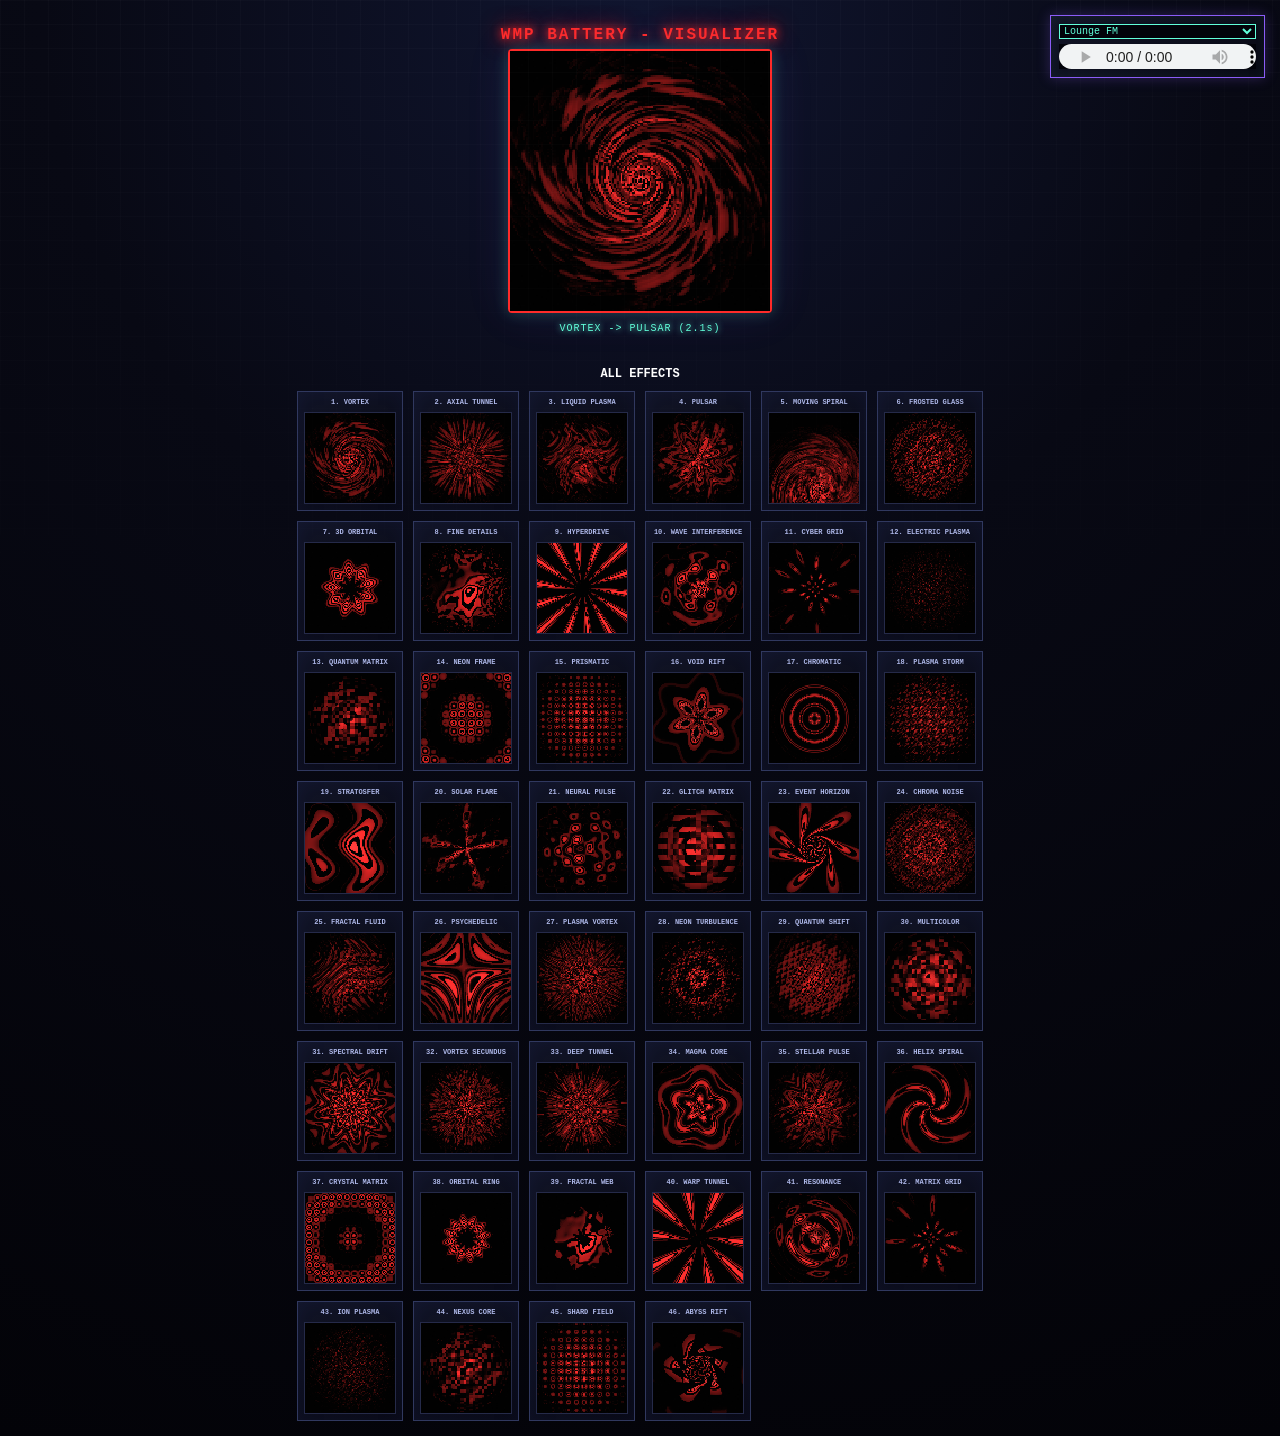
==== wmp-radio/index.html @ aa7897cd "auto push" ====
<!DOCTYPE html>
<html lang="en">
    <head>
        <meta charset="UTF-8">
        <meta name="viewport" content="width=device-width, initial-scale=1.0">
        <title>WMP Battery - Visualizer</title>
        <style>
            body {
                background: radial-gradient(circle at 50% 0%, #10152f 0%, #080914 38%, #030308 100%);
                color: #f4f7ff;
                margin: 0;
                padding: 15px;
                display: flex;
                flex-direction: column;
                align-items: center;
                font-family: monospace;
            }
            h1 { 
                margin-bottom: 5px;
                font-size: 16px;
                color: #61ffda;
            }
            .main-container {
                border: 2px solid #61ffda;
                margin-bottom: 25px;
                box-shadow: 0 0 15px rgba(97,255,218,0.25);
            }
            canvas#mainCvs {
                width: 260px;
                height: 260px;
                background: #02030a;
                display: block;
                image-rendering: pixelated;
            }
            .grid-container {
                display: grid;
                grid-template-columns: repeat(6, 1fr);
                gap: 10px;
                max-width: 1200px;
            }
            .card {
                background: linear-gradient(145deg, #111426, #080914);
                border: 1px solid #30385f;
                padding: 6px;
                display: flex;
                flex-direction: column;
                align-items: center;
            }
            .card h2 { 
                font-size: 7px;
                margin: 0 0 6px 0;
                color: #aeb8e8;
                text-align: center;
            }
            .card canvas {
                width: 90px;
                height: 90px;
                background: #02030a;
                border: 1px solid #252a49;
                image-rendering: pixelated;
            }
            .radio-box {
                position: absolute;
                top: 15px;
                right: 15px;
                background: linear-gradient(145deg, #111426, #080914);
                border: 1px solid #61ffda;
                padding: 8px;
                display: flex;
                flex-direction: column;
                gap: 5px;
                box-shadow: 0 0 10px rgba(97,255,218,0.25);
            }
            .radio-box select, .radio-box audio {
                background: #02030a;
                color: #61ffda;
                font-family: monospace;
                font-size: 10px;
                outline: none;
            }
            .radio-box select {
                border: 1px solid #61ffda;
            }
            body::before {
                content: "";
                position: fixed;
                inset: 0;
                pointer-events: none;
                background:
                    linear-gradient(rgba(255,255,255,0.018) 1px, transparent 1px),
                    linear-gradient(90deg, rgba(255,255,255,0.018) 1px, transparent 1px);
                background-size: 24px 24px;
                mask-image: linear-gradient(to bottom, black, transparent 85%);
            }
            h1 {
                text-shadow: 0 0 8px currentColor, 0 0 22px currentColor;
                letter-spacing: 2px;
            }
            .main-container {
                background: linear-gradient(135deg, rgba(97,255,218,.12), rgba(139,92,246,.10), rgba(255,70,180,.08));
                box-shadow: 0 0 15px rgba(97,255,218,.22), 0 0 45px rgba(139,92,246,.10);
                border-radius: 4px;
            }
            .card {
                transition: transform .2s ease, border-color .2s ease, box-shadow .2s ease;
                box-shadow: inset 0 0 18px rgba(80,100,255,.05);
            }
            .card:hover {
                transform: translateY(-2px);
                border-color: #8b5cf6;
                box-shadow: 0 0 14px rgba(139,92,246,.28), inset 0 0 18px rgba(255,70,180,.08);
            }
            .radio-box {
                border-color: #8b5cf6;
                box-shadow: 0 0 12px rgba(139,92,246,.28), inset 0 0 12px rgba(97,255,218,.06);
            }
            .radio-box select:focus,
            .radio-box audio:focus {
                box-shadow: 0 0 8px #61ffda;
            }
            .transition-info {
                margin-top: -15px;
                margin-bottom: 20px;
                min-height: 14px;
                color: #61ffda;
                font-size: 10px;
                letter-spacing: 1px;
                text-align: center;
                text-shadow: 0 0 6px currentColor;
            }
        </style>
    </head>
    <body>
        <div class="radio-box">
            <select id="radioSelect" onchange="changeStation(this)">
                <option value="https://icast.connectmedia.hu/5202/live.mp3">Lounge FM</option>
                <option value="https://stream.radio-calico.com/calico.mp3">Radio Calico</option>
                <option value="https://icecast.radiofrance.fr/fip-midfi.mp3">FIP France</option>
                <option value="https://icecast.radiofrance.fr/fiprock-midfi.mp3">FIP Rock</option>
                <option value="https://icecast.radiofrance.fr/fipjazz-midfi.mp3">FIP Jazz</option>
                <option value="https://icecast.radiofrance.fr/fipworld-midfi.mp3">FIP World</option>
                <option value="https://icecast.radiofrance.fr/fipgroove-midfi.mp3">FIP Groove</option>
                <option value="https://icecast.radiofrance.fr/fipnouveautes-midfi.mp3">FIP Nouveautes</option>
                <option value="https://icecast.radiofrance.fr/francemusique-midfi.mp3">France Musique</option>
                <option value="https://icecast.omroep.nl/radio2-bb-mp3">NPO Radio 2</option>
                <option value="https://icecast.omroep.nl/radio5-bb-mp3">NPO Radio 5</option>
                <option value="https://wdr-wdr4-live.icecast.wdr.de/wdr/wdr4/live/mp3/128/stream.mp3">WDR 4</option>
                <option value="https://media-ice.musicradio.com/ClassicFMMP3">Classic FM UK</option>
                <option value="https://media-ice.musicradio.com/SmoothUKMP3">Smooth Radio UK</option>
                <option value="https://media-ice.musicradio.com/LBCMP3">LBC UK</option>
                <option value="https://stream.srg-ssr.ch/m4a/rsf/def_128.m4a">Option Musique</option>
                <option value="https://icecast.radiofrance.fr/mouv-midfi.mp3">Mouv' France</option>
                <option value="https://stream.nucrooze.com/listen/nucrooze/radio.mp3">NUCROOZE Radio</option>
                <option value="https://streams.fluxfm.de/jazzschwarz/mp3-128/streams.fluxfm.de/">Jazzradio Schwarzenstein</option>
                <option value="https://streams.fluxfm.de/jazzschwarz/mp3-320/streams.fluxfm.de/">Jazzradio Schwarzenstein 320</option>
                <option value="https://jazzradio.ice.infomaniak.ch/frequencejazz-high.mp3">Jazz Radio Nationale</option>
                <option value="https://jazzlounge.ice.infomaniak.ch/jazzlounge-high.mp3">Jazz Radio Lounge</option>
                <option value="https://jazz-wr04.ice.infomaniak.ch/jazz-wr04-128.mp3">Jazz Radio Electro Swing</option>
                <option value="https://jazz-wr08.ice.infomaniak.ch/jazz-wr08-128.mp3">Jazz Radio Groove</option>
                <option value="https://centova5.transmissaodigital.com:20104/live">Bossa Jazz Brasil</option>
                <option value="http://0n-smoothjazz.radionetz.de/0n-smoothjazz.mp3">0N Smooth Jazz</option>
                <option value="https://strm112.1.fm/top40_mobile_mp3">1.FM Absolute Top 40</option>
                <option value="https://strm112.1.fm/90s_mobile_mp3">1.FM Absolute 90s</option>
                <option value="https://strm112.1.fm/hits2000_mobile_mp3">1.FM Top Hits 2000</option>
                <option value="https://strm112.1.fm/allmixedup_mobile_mp3">1.FM All Times Hits</option>
                <option value="https://streams.radiobob.de/bob-alternative/mp3-192/streams.radiobob.de/">Radio BOB Alternative Rock</option>
                <option value="https://streams.radiobob.de/bob-grunge/mp3-192/streams.radiobob.de/">Radio BOB Grunge</option>
                <option value="https://streams.radiobob.de/bob-punk/mp3-192/streams.radiobob.de/">Radio BOB Punk</option>
                <option value="https://streams.radiobob.de/bob-80srock/mp3-192/streams.radiobob.de/">Radio BOB 80s Rock</option>
                <option value="https://streams.radiobob.de/bob-90srock/mp3-192/streams.radiobob.de/">Radio BOB 90s Rock</option>
                <option value="https://stream.liferadio.at/clrock/mp3-192/app/">Life Radio Classic Rock</option>
                <option value="http://51.255.8.139:8738/stream">Metal Live Radio</option>
                <option value="http://strm112.1.fm/club_mobile_mp3">1.FM Club</option>
                <option value="http://strm112.1.fm/trance_mobile_mp3">1.FM Absolute Trance</option>
                <option value="http://strm112.1.fm/deephouse_mobile_mp3">1.FM Deep House</option>
                <option value="http://strm112.1.fm/deeptech_mobile_mp3">1.FM Deep Techno / Deep House</option>
                <option value="http://strm112.1.fm/dance_mobile_mp3">1.FM Dance</option>
                <option value="http://strm112.1.fm/psytrance_mobile_mp3">1.FM PsyTrance</option>
                <option value="http://strm112.1.fm/dubstep_mobile_mp3">1.FM Dubstep</option>
                <option value="http://strm112.1.fm/reggaeton_mobile_mp3">1.FM Reggaeton</option>
                <option value="http://strm112.1.fm/ccountry_mobile_mp3">1.FM Classic Country</option>
                <option value="http://strm112.1.fm/country_mobile_mp3">1.FM Country</option>
                <option value="http://strm112.1.fm/classical_mobile_mp3">1.FM Classical</option>
                <option value="http://stream.klassikradio.de/opera/mp3-192/www.klassikradio.de/">Klassik Radio Opera</option>
                <option value="http://stream.klassikradio.de/piano/mp3-192/www.klassikradio.de/">Klassik Radio Piano</option>
                <option value="http://stream.klassikradio.de/barock/mp3-192/www.klassikradio.de/">Klassik Radio Baroque</option>
                <option value="http://strm112.1.fm/slowjamz_mobile_mp3">1.FM Slow Jamz</option>
                <option value="http://strm112.1.fm/funkyexpress_mobile_mp3">1.FM Funky Express</option>
                <option value="http://strm112.1.fm/oldschool_mobile_mp3">1.FM Adult Urban Hits</option>
                <option value="http://strm112.1.fm/samba_mobile_mp3">1.FM Samba Hits Brazil</option>
                <option value="http://strm112.1.fm/sambarock_mobile_mp3">1.FM Samba Rock</option>
                <option value="http://strm112.1.fm/bossanova_mobile_mp3">1.FM Bossa Nova</option>
                <option value="http://strm112.1.fm/sertanejo_mobile_mp3">1.FM Sertanejo</option>
                <option value="http://strm112.1.fm/80s_90s_mobile_mp3">1.FM 80s & 90s</option>
                <option value="http://strm112.1.fm/magic80_mobile_mp3">1.FM Magic 80s</option>
                <option value="https://stream.liferadio.at/80er/mp3-192/app/">Life Radio 80s</option>
                <option value="http://strm112.1.fm/moviesoundtracks_mobile_mp3">1.FM Movie Soundtracks</option>
                <option value="http://stream.klassikradio.de/movie/mp3-192/www.klassikradio.de/">Klassik Radio Movie</option>
                <option value="https://stream.liferadio.at/chillout/mp3-192/app/">Life Radio Chillout</option>
                <option value="http://strm112.1.fm/costadelmarchillout_mobile_mp3">1.FM Costa Del Mar Chillout</option>
                <option value="http://strm112.1.fm/ibizachill_mobile_mp3">1.FM Ibiza Chill</option>
                <option value="https://streams.radiobob.de/bob-blues/mp3-192/streams.radiobob.de/">Radio BOB Blues</option>
                <option value="http://jazzblues.ice.infomaniak.ch/jazzblues-high.mp3">Jazz Radio Blues</option>
                <option value="http://strm112.1.fm/gospel_mobile_mp3">1.FM Urban Gospel</option>
                <option value="http://strm112.1.fm/x_mobile_mp3">1.FM Alternative Rock</option>
                <option value="http://stream.fr.morow.com:8080/morow_hi.aacp">Morow Progressive Rock</option>
            </select>
            <audio id="radioPlayer" controls crossorigin="anonymous" src="https://icast.connectmedia.hu/5202/live.mp3" style="width: 100%; height: 25px;"></audio>
        </div>
        <h1 id="mainTitle">WMP BATTERY - VISUALIZER</h1>
        <div class="main-container">
            <canvas id="mainCvs" width="160" height="160"></canvas>
        </div>
        <div class="transition-info" id="transitionInfo"></div>
        <h2 style="color: #FFF; font-size: 12px; margin-bottom: 10px;">ALL EFFECTS</h2>
        <div class="grid-container" id="gridBox"></div>
        <script>
            let audioCtx, analyser, audioDataArray;
            let audioInitialized = false;
            function initAudio() {
                if (audioInitialized) return;
                try {
                    const AudioContext = window.AudioContext || window.webkitAudioContext;
                    audioCtx = new AudioContext();
                    analyser = audioCtx.createAnalyser();
                    analyser.fftSize = 256;
                    const player = document.getElementById('radioPlayer');
                    const source = audioCtx.createMediaElementSource(player);
                    source.connect(analyser);
                    analyser.connect(audioCtx.destination);
                    audioDataArray = new Uint8Array(analyser.frequencyBinCount);
                    audioInitialized = true;
                } catch (e) {
                    console.log("Web Audio API CORS:", e);
                }
            }
            document.getElementById('radioPlayer').addEventListener('play', () => {
                if (!audioInitialized) {
                    initAudio();
                } else if (audioCtx && audioCtx.state === 'suspended') {
                    audioCtx.resume();
                }
            });
            function changeStation(select) {
                const player = document.getElementById('radioPlayer');
                player.src = select.value;
                player.play().catch(e => console.log("Player Error:", e));
            }
            const SimplexNoise = function() {
                var F3 = 1.0/3.0, G3 = 1.0/6.0;
                var p = new Uint8Array(256);
                for (var i=0; i<256; i++) p[i] = Math.floor(Math.random()*256);
                var perm = new Uint8Array(512);
                for (var i=0; i<512; i++) perm[i] = p[i & 255];
                function noise(xin, yin, zin) {
                    var s = (xin+yin+zin)*F3;
                    var i = Math.floor(xin+s), j = Math.floor(yin+s), k = Math.floor(zin+s);
                    var t = (i+j+k)*G3;
                    var x0 = xin-(i-t), y0 = yin-(j-t), z0 = zin-(k-t);
                    var i1=0, j1=0, k1=0, i2=0, j2=0, k2=0;
                    if(x0>=y0) {
                        if(y0>=z0) { i1=1; i2=1; j2=1; }
                        else if(x0>=z0) { i1=1; i2=1; k2=1; }
                        else { k1=1; i2=1; k2=1; }
                    } else {
                        if(y0<z0) { k1=1; j2=1; k2=1; }
                        else if(x0<z0) { j1=1; j2=1; k2=1; }
                        else { j1=1; i2=1; j2=1; }
                    }
                    var x1 = x0 - i1 + G3, y1 = y0 - j1 + G3, z1 = z0 - k1 + G3;
                    var x2 = x0 - i2 + 2*G3, y2 = y0 - j2 + 2*G3, z2 = z0 - k2 + 2*G3;
                    var x3 = x0 - 1 + 3*G3, y3 = y0 - 1 + 3*G3, z3 = z0 - 1 + 3*G3;
                    var t0 = 0.6 - x0*x0 - y0*y0 - z0*z0, n0 = t0<0 ? 0 : Math.pow(t0, 4)*(x0+y0+z0);
                    var t1 = 0.6 - x1*x1 - y1*y1 - z1*z1, n1 = t1<0 ? 0 : Math.pow(t1, 4)*(x1+y1+z1);
                    var t2 = 0.6 - x2*x2 - y2*y2 - z2*z2, n2 = t2<0 ? 0 : Math.pow(t2, 4)*(x2+y2+z2);
                    var t3 = 0.6 - x3*x3 - y3*y3 - z3*z3, n3 = t3<0 ? 0 : Math.pow(t3, 4)*(x3+y3+z3);
                    return 32.0*(n0 + n1 + n2 + n3);
                }
                return {
                    fbm: function(x, y, z, octaves = 3) {
                        let value = 0.0, amplitude = 0.5;
                        for (let i = 0; i < octaves; i++) {
                            value += amplitude * noise(x, y, z);
                            x *= 2.0; y *= 2.0; z *= 2.0;
                            amplitude *= 0.5;
                        }
                        return value;
                    }
                };
            };
            const simplex = SimplexNoise();
            const mainCanvas = document.getElementById('mainCvs');
            const mainCtx = mainCanvas.getContext('2d');
            const gridBox = document.getElementById('gridBox');
            const modeNames = [
                "1. VORTEX", "2. AXIAL TUNNEL", "3. LIQUID PLASMA", "4. PULSAR", 
                "5. MOVING SPIRAL", "6. FROSTED GLASS", "7. 3D ORBITAL", "8. FINE DETAILS", 
                "9. HYPERDRIVE", "10. WAVE INTERFERENCE", "11. CYBER GRID", "12. ELECTRIC PLASMA", 
                "13. QUANTUM MATRIX", "14. NEON FRAME", "15. PRISMATIC", "16. VOID RIFT", 
                "17. CHROMATIC", "18. PLASMA STORM", "19. STRATOSFER", "20. SOLAR FLARE", 
                "21. NEURAL PULSE", "22. GLITCH MATRIX", "23. EVENT HORIZON", "24. CHROMA NOISE", 
                "25. FRACTAL FLUID", "26. PSYCHEDELIC", "27. PLASMA VORTEX", "28. NEON TURBULENCE", 
                "29. QUANTUM SHIFT", "30. MULTICOLOR", "31. SPECTRAL DRIFT", "32. VORTEX SECUNDUS", 
                "33. DEEP TUNNEL", "34. MAGMA CORE", "35. STELLAR PULSE", "36. HELIX SPIRAL", 
                "37. CRYSTAL MATRIX", "38. ORBITAL RING", "39. FRACTAL WEB", "40. WARP TUNNEL", 
                "41. RESONANCE", "42. MATRIX GRID", "43. ION PLASMA", "44. NEXUS CORE", 
                "45. SHARD FIELD", "46. ABYSS RIFT"
            ];
            const TOTAL_MODES = modeNames.length;
            const mainImgData = mainCtx.createImageData(160, 160);
            const mainBuffer = new Float32Array(160 * 160 * 3);
            const testCtxs = [];
            const testImgDatas = [];
            const testBuffers = [];
            modeNames.forEach((name, idx) => {
                const card = document.createElement('div');
                card.className = 'card';
                card.innerHTML = `<h2>${name}</h2><canvas id="cvsTest_${idx}" width="80" height="80"></canvas>`;
                gridBox.appendChild(card);
                const ctx = document.getElementById(`cvsTest_${idx}`).getContext('2d');
                testCtxs.push(ctx);
                testImgDatas.push(ctx.createImageData(80, 80));
                testBuffers.push(new Float32Array(80 * 80 * 3));
            });
            let globalTime = 0;
            let rotationAngle = 0;
            let currentBass = 0;
            let currentMainMode = 0;
            let nextMainMode = 0;
            let transitionProgress = 1.0;
            let transitionDuration = 1.0;
            let transitionTimer = 0;
            let transitionScheduledAt = performance.now();
            let transitionDelay = 14;
            function getEffectName(index) {
                return modeNames[index].replace(/^\d+\.\s*/, "");
            }
            function updateTransitionInfo(currentTime) {
                const fromName = getEffectName(currentMainMode);
                const toName = getEffectName(nextMainMode);
                if (transitionProgress < 1.0) {
                    const elapsed = transitionProgress * transitionDuration;
                    const remaining = Math.max(0, transitionDuration - elapsed);
                    document.getElementById('transitionInfo').textContent =
                        `${fromName} -> ${toName} (${remaining.toFixed(1)}s)`;
                } else {
                    const remaining = Math.max(0, (transitionScheduledAt + transitionDelay * 1000 - currentTime) / 1000);
                    document.getElementById('transitionInfo').textContent =
                        `${fromName} -> ${toName} (${remaining.toFixed(1)}s)`;
                }
            }
            function scheduleNextTransition() {
                let randomSeconds = 7 + Math.random() * 7;
                transitionDelay = randomSeconds;
                transitionScheduledAt = performance.now();
                setTimeout(() => {
                    currentMainMode = nextMainMode;
                    nextMainMode = Math.floor(Math.random() * TOTAL_MODES);
                    transitionProgress = 0.0;
                    transitionDuration = 2.0 + Math.random() * 1.5; 
                    transitionTimer = 0;
                    scheduleNextTransition();
                }, randomSeconds * 1000);
            }
            scheduleNextTransition();
            function getMaskValue(mode, dx, dy, dist, angle) {
                if (mode === 6 || mode === 37 || mode === 38) {
                    let torusRad = 0.4 - currentBass * 0.03;
                    let ringDist = Math.abs(dist - torusRad);
                    let wave = Math.sin(angle * 9.0 + globalTime * 2.5) * 0.08;
                    let val = Math.max(0, 1.0 - (ringDist + wave) * 4.0);
                    return val > 0.05 ? 1.0 : 0.0;
                }
                if (mode === 22 || mode === 45 || mode === 46) {
                    let eventDist = Math.abs(dist - (0.25 - currentBass * 0.02));
                    let spiralWave = Math.sin(angle * 6.5 + 1.0 / (eventDist + 0.05) - globalTime * 2.0);
                    let val = Math.max(0, spiralWave) * (1.4 - dist);
                    return val > 0.15 ? 1.0 : 0.0;
                }
                return 1.0;
            }
            function getDensity(mode, dx, dy, dist, angle) {
                let density = 0;
                let t = globalTime * (1.2 + currentBass * 0.4);
                let modDist = dist * (1.0 - currentBass * 0.05);

                switch(mode) {
                    case 0: {
                        let u = Math.cos(angle + rotationAngle * 1.5 + 2.0 / (modDist + 0.1)) * modDist;
                        let v = Math.sin(angle + rotationAngle * 1.5 + 2.0 / (modDist + 0.1)) * modDist;
                        density = (simplex.fbm(u * 3.0, v * 3.0, t * 0.4) + 0.5) * (1.2 - modDist);
                        break;
                    }
                    case 1: {
                        let tunnelDepth = (1.0 / (modDist + 0.05)) + t * 2.0;
                        let u = Math.cos(angle * 4) * 0.5 + tunnelDepth * 0.15;
                        let v = Math.sin(angle * 4) * 0.5 + tunnelDepth * 0.15;
                        density = (simplex.fbm(u * 3.0, v * 3.0, t * 0.4) + 0.5) * (1.2 - modDist);
                        break;
                    }
                    case 2: {
                        let u = dx + Math.sin(dy * 5.0 + t * 1.5) * (0.4 + currentBass * 0.08);
                        let v = dy + Math.cos(dx * 5.0 + t * 1.5) * (0.4 + currentBass * 0.08);
                        density = (simplex.fbm(u * 3.0, v * 3.0, t * 0.4) + 0.5) * (1.2 - modDist);
                        break;
                    }
                    case 3: {
                        let pulsarRad = modDist + Math.sin(angle * 7.0 + t * 2.0) * (0.2 + currentBass * 0.05);
                        let u = Math.cos(angle + rotationAngle) * pulsarRad;
                        let v = Math.sin(angle + rotationAngle) * pulsarRad;
                        density = (simplex.fbm(u * 3.0, v * 3.0, t * 0.4) + 0.5) * (1.2 - modDist);
                        break;
                    }
                    case 4: {
                        let pathX = Math.sin(t * 0.5) * 0.6;
                        let pathY = Math.cos(t * 0.4) * 0.6;
                        let pdx = dx - pathX;
                        let pdy = dy - pathY;
                        let pDist = Math.sqrt(pdx * pdx + pdy * pdy);
                        let pAngle = Math.atan2(pdy, pdx);
                        let u = Math.cos(pAngle + pDist * 3.5 - t * 1.5) * pDist;
                        let v = Math.sin(pAngle + pDist * 3.5 - t * 1.5) * pDist;
                        density = (simplex.fbm(u * 3.2, v * 3.2, t * 0.4) + 0.5) * (1.5 - pDist);
                        break;
                    }
                    case 5: {
                        let refrX = dx + Math.sin(dy * 12.0 + t * 2.0) * 0.05;
                        let refrY = dy + Math.cos(dx * 12.0 + t * 2.0) * 0.05;
                        let n = simplex.fbm(refrX * 4.5, refrY * 4.5, t * 0.4, 3);
                        density = (Math.sin(n * (11.0 + currentBass * 1.5)) * 0.5 + 0.5) * (1.2 - modDist);
                        break;
                    }
                    case 6: {
                        let torusRad = 0.4 - currentBass * 0.03;
                        let ringDist = Math.abs(modDist - torusRad);
                        let wave = Math.sin(angle * 9.0 + t * 2.5) * 0.08;
                        density = Math.max(0, 1.0 - (ringDist + wave) * 4.0);
                        break;
                    }
                    case 7: {
                        let u = dx, v = dy;
                        for(let i=0; i<2; i++) {
                            let nextU = u*u - v*v + dx * 0.4;
                            let nextV = 2.0*u*v + dy * 0.4;
                            u = nextU; v = nextV;
                        }
                        density = (simplex.fbm(u * 2.0, v * 2.0, t * 0.3, 3) + 0.5) * (1.2 - modDist);
                        break;
                    }
                    case 8: {
                        let tunnelSpeed = t * 2.5;
                        let z = (1.0 / (modDist + 0.02)) - tunnelSpeed;
                        let ray = Math.sin(angle * 14.0 + z * 0.5);
                        density = Math.max(0, ray) * Math.min(1.0, modDist * 1.5);
                        break;
                    }
                    case 9: {
                        let w1 = Math.sin(modDist * 20.0 - t * 3.0);
                        let w2 = Math.sin((dx * 9.0 + dy * 9.0) + t * 2.5);
                        let w3 = Math.cos(angle * 7.0 - t * 2.0);
                        density = ((w1 + w2 + w3) / 3.0 + 0.5) * (1.2 - modDist);
                        break;
                    }
                    case 10: {
                        let projY = dy / (modDist + 0.2);
                        let projX = dx / (modDist + 0.2);
                        let grid = Math.sin(projX * 16.0 + t * 2.0) * Math.sin(projY * 16.0 + t * 2.0);
                        density = Math.pow(Math.max(0, grid), 2.0) * (1.3 - modDist);
                        break;
                    }
                    case 11: {
                        let n1 = simplex.fbm(dx * 5.5, dy * 5.5, t * 1.5, 3);
                        let arc = Math.abs(Math.sin((n1 + angle) * 9.0));
                        density = Math.pow(1.0 - arc, 4.0) * (1.2 - modDist);
                        break;
                    }
                    case 12: {
                        let qx = Math.floor(dx * 12) / 12;
                        let qy = Math.floor(dy * 12) / 12;
                        density = (simplex.fbm(qx * 3.2, qy * 3.2, t * 0.6) + 0.5) * (1.1 - modDist);
                        break;
                    }
                    case 13: {
                        let cx = Math.abs(dx * 5) % 1.0 - 0.5;
                        let cy = Math.abs(dy * 5) % 1.0 - 0.5;
                        density = (1.0 - Math.sqrt(cx*cx + cy*cy)) * (Math.sin(t * 1.2 + modDist * 5.5) * 0.5 + 0.5);
                        break;
                    }
                    case 14: {
                        let shard = Math.sin(dx * 20.0 + t * 1.5) * Math.cos(dy * 20.0 - t * 1.5);
                        density = Math.abs(shard) * (1.3 - modDist);
                        break;
                    }
                    case 15: {
                        let voidDist = Math.abs(modDist - (0.3 - currentBass * 0.02)) + Math.sin(angle * 6 + t * 1.5) * 0.15;
                        density = 1.0 / (voidDist * 12.0 + 0.4);
                        break;
                    }
                    case 16: {
                        let wave = Math.sin(modDist * 30.0 - t * 4.0);
                        density = (wave > 0 ? wave : 0) * (1.2 - modDist);
                        break;
                    }
                    case 17: {
                        let storm = simplex.fbm(dx * 6.0 + t * 1.0, dy * 6.0 - t * 1.0, t * 0.4, 4);
                        density = Math.abs(storm) * 2.2 * (1.2 - modDist);
                        break;
                    }
                    case 18: {
                        let strato = Math.sin(dx * 5.5 + Math.cos(dy * 5.5 + t * 1.5)) * 0.5 + 0.5;
                        density = strato * (1.4 - modDist);
                        break;
                    }
                    case 19: {
                        let flare = Math.pow(Math.max(0, Math.cos(angle * 4.5 + t * 2.0)), 4.0);
                        density = (flare + simplex.fbm(dx * 2.8, dy * 2.8, t * 0.4)) * (1.2 - modDist);
                        break;
                    }
                    case 20: {
                        let nx = dx * Math.cos(t * 0.3) - dy * Math.sin(t * 0.3);
                        let ny = dx * Math.sin(t * 0.3) + dy * Math.cos(t * 0.3);
                        let nval = Math.sin(nx * 13.5) * Math.cos(ny * 13.5) + Math.sin(modDist * 11.0 - t * 2.5);
                        density = Math.abs(nval) * 0.5 * (1.3 - modDist);
                        break;
                    }
                    case 21: {
                        let blockX = Math.floor(dx * 8.0 + Math.sin(t * 0.8) * 2.0);
                        let blockY = Math.floor(dy * 8.0 + Math.cos(t * 0.8) * 2.0);
                        let glitchNoise = Math.sin(blockX * 12.3 + blockY * 45.6 + t * 3.0);
                        density = Math.abs(glitchNoise) * (1.2 - modDist);
                        break;
                    }
                    case 22: {
                        let eventDist = Math.abs(modDist - 0.25);
                        let spiralWave = Math.sin(angle * 6.5 + 1.0 / (eventDist + 0.05) - t * 2.0);
                        density = Math.max(0, spiralWave) * (1.4 - modDist);
                        break;
                    }
                    case 23: {
                        let n = simplex.fbm(dx * 4.0, dy * 4.0, t * 0.8, 4);
                        density = (Math.sin(n * 15.0 + angle * 3.0) * 0.5 + 0.5) * (1.3 - modDist);
                        break;
                    }
                    case 24: {
                        let u = dx + Math.sin(t + dy * 4.0) * 0.3;
                        let v = dy + Math.cos(t + dx * 4.0) * 0.3;
                        density = (simplex.fbm(u * 5.0, v * 5.0, t * 0.5) + 0.5) * (1.2 - modDist);
                        break;
                    }
                    case 25: {
                        let cx = dx * 4.0 + Math.sin(t * 0.5);
                        let cy = dy * 4.0 + Math.cos(t * 0.5);
                        let cell = Math.sin(cx * cy + t);
                        density = Math.abs(cell) * (1.4 - modDist);
                        break;
                    }
                    case 26: {
                        let u = Math.cos(angle * 5.0 - t) * modDist;
                        let v = Math.sin(angle * 5.0 + t) * modDist;
                        density = (simplex.fbm(u * 4.0, v * 4.0, t * 0.6) + 0.5) * (1.3 - modDist);
                        break;
                    }
                    case 27: {
                        let turb = simplex.fbm(dx * 7.0, dy * 7.0, t * 1.0, 3);
                        let ring = Math.sin(modDist * 15.0 + turb * 5.0 - t * 2.0);
                        density = Math.max(0, ring) * (1.2 - modDist);
                        break;
                    }
                    case 28: {
                        let shiftX = dx * Math.cos(t * 0.4) - dy * Math.sin(t * 0.4);
                        let shiftY = dx * Math.sin(t * 0.4) + dy * Math.cos(t * 0.4);
                        density = (simplex.fbm(shiftX * 6.0, shiftY * 6.0, t * 0.7) * 0.5 + 0.5) * (1.3 - modDist);
                        break;
                    }
                    case 29: {
                        let gX = Math.floor(dx * 10.0) / 10.0;
                        let gY = Math.floor(dy * 10.0) / 10.0;
                        let gl = Math.sin(gX * gY * 50.0 + t * 3.0);
                        density = Math.abs(gl) * (1.2 - modDist);
                        break;
                    }
                    case 30: {
                        let d = modDist * 10.0 - t * 2.0;
                        let wave = Math.sin(d + Math.sin(angle * 8.0) * 2.0);
                        density = Math.abs(wave) * (1.3 - modDist);
                        break;
                    }
                    case 31: {
                        let u = Math.cos(angle * 3.0 + t * 0.5) * modDist;
                        let v = Math.sin(angle * 3.0 - t * 0.5) * modDist;
                        density = (simplex.fbm(u * 4.0, v * 4.0, t * 0.5) + 0.5) * (1.2 - modDist);
                        break;
                    }
                    case 32: {
                        let tunnelDepth = (1.0 / (modDist + 0.03)) - t * 2.0;
                        let u = Math.cos(angle * 6) * 0.4 + tunnelDepth * 0.1;
                        let v = Math.sin(angle * 6) * 0.4 + tunnelDepth * 0.1;
                        density = (simplex.fbm(u * 3.5, v * 3.5, t * 0.5) + 0.5) * (1.3 - modDist);
                        break;
                    }
                    case 33: {
                        let coreDist = modDist + Math.sin(angle * 5.0 - t * 2.0) * 0.1;
                        density = (Math.sin(coreDist * 18.0 - t * 3.0) * 0.5 + 0.5) * (1.3 - modDist);
                        break;
                    }
                    case 34: {
                        let rad = modDist + Math.sin(angle * 8.0 + t) * 0.15;
                        let u = Math.cos(angle - t * 0.5) * rad;
                        let v = Math.sin(angle + t * 0.5) * rad;
                        density = (simplex.fbm(u * 4.0, v * 4.0, t * 0.6) + 0.5) * (1.2 - modDist);
                        break;
                    }
                    case 35: {
                        let helix = Math.sin(angle * 5.0 + modDist * 12.0 - t * 2.5);
                        density = Math.max(0, helix) * (1.3 - modDist);
                        break;
                    }
                    case 36: {
                        let cx = Math.abs(dx * 6.0) % 1.0 - 0.5;
                        let cy = Math.abs(dy * 6.0) % 1.0 - 0.5;
                        density = (1.0 - Math.sqrt(cx*cx + cy*cy)) * (Math.cos(t + modDist * 6.0) * 0.5 + 0.5);
                        break;
                    }
                    case 37: {
                        let torusRad = 0.35 - currentBass * 0.02;
                        let ringDist = Math.abs(modDist - torusRad);
                        let wave = Math.cos(angle * 12.0 - t * 3.0) * 0.06;
                        density = Math.max(0, 1.0 - (ringDist + wave) * 5.0);
                        break;
                    }
                    case 38: {
                        let u = dx, v = dy;
                        for(let i=0; i<3; i++) {
                            let nu = u*u - v*v + dx * 0.3;
                            let nv = 2.0*u*v + dy * 0.3;
                            u = nu; v = nv;
                        }
                        density = (simplex.fbm(u * 2.5, v * 2.5, t * 0.4) + 0.5) * (1.2 - modDist);
                        break;
                    }
                    case 39: {
                        let warp = (1.0 / (modDist + 0.01)) + t * 3.0;
                        let ray = Math.sin(angle * 10.0 + warp * 0.4);
                        density = Math.max(0, ray) * Math.min(1.0, modDist * 1.4);
                        break;
                    }
                    case 40: {
                        let w1 = Math.cos(modDist * 25.0 - t * 3.5);
                        let w2 = Math.sin((dx * 8.0 - dy * 8.0) + t * 2.0);
                        density = ((w1 + w2) / 2.0 + 0.5) * (1.2 - modDist);
                        break;
                    }
                    case 41: {
                        let projY = dy / (modDist + 0.15);
                        let projX = dx / (modDist + 0.15);
                        let grid = Math.cos(projX * 14.0 - t * 2.0) * Math.sin(projY * 14.0 + t * 2.0);
                        density = Math.pow(Math.max(0, grid), 2.0) * (1.3 - modDist);
                        break;
                    }
                    case 42: {
                        let n1 = simplex.fbm(dx * 6.0, dy * 6.0, t * 1.2, 3);
                        let arc = Math.abs(Math.cos((n1 - angle) * 8.0));
                        density = Math.pow(1.0 - arc, 3.0) * (1.2 - modDist);
                        break;
                    }
                    case 43: {
                        let qx = Math.floor(dx * 15) / 15;
                        let qy = Math.floor(dy * 15) / 15;
                        density = (simplex.fbm(qx * 3.5, qy * 3.5, t * 0.7) + 0.5) * (1.1 - modDist);
                        break;
                    }
                    case 44: {
                        let shard = Math.cos(dx * 18.0 - t * 1.8) * Math.sin(dy * 18.0 + t * 1.8);
                        density = Math.abs(shard) * (1.3 - modDist);
                        break;
                    }
                    case 45: {
                        let voidDist = Math.abs(modDist - 0.35) + Math.cos(angle * 5 - t * 1.5) * 0.1;
                        density = 1.0 / (voidDist * 10.0 + 0.3);
                        break;
                    }
                    case 46: {
                        let wave = Math.cos(modDist * 25.0 + t * 3.0);
                        density = (wave > 0 ? wave : 0) * (1.2 - modDist);
                        break;
                    }
                    default: {
                        density = (1.2 - modDist);
                        break;
                    }
                }
                return density;
            }
            function renderMainCanvas(ctx, imgData, buffer, size, rgb, dt) {
                if (transitionProgress < 1.0) {
                    transitionProgress += dt / transitionDuration;
                    if (transitionProgress > 1.0) transitionProgress = 1.0;
                }
                let data = imgData.data;
                let half = size / 2;
                let cx = half;
                let cy = half;
                let idx = 0;
                let bufIdx = 0;
                let blendFactor = transitionProgress * transitionProgress * (3.0 - 2.0 * transitionProgress);
                for (let y = 0; y < size; y++) {
                    let dy = (y - cy) / half;
                    for (let x = 0; x < size; x++) {
                        let dx = (x - cx) / half;
                        let dist = Math.sqrt(dx * dx + dy * dy);
                        let angle = Math.atan2(dy, dx);
                        let d1 = getDensity(currentMainMode, dx, dy, dist, angle);
                        let m1 = getMaskValue(currentMainMode, dx, dy, dist, angle);
                        let d2 = getDensity(nextMainMode, dx, dy, dist, angle);
                        let m2 = getMaskValue(nextMainMode, dx, dy, dist, angle);
                        let density = d1 * (1.0 - blendFactor) + d2 * blendFactor;
                        let mask = m1 * (1.0 - blendFactor) + m2 * blendFactor;
                        let patternCutout = Math.sin(density * 20.0 + globalTime * 2.0);
                        let targetR = 0, targetG = 0, targetB = 0;
                        if (density > 0.12 && patternCutout > -0.15 && mask > 0.5) {
                            let toneFactor = Math.min(1.5, density * (1.15 + currentBass * 0.15)); 
                            targetR = Math.min(255, Math.max(0, rgb[0] * toneFactor));
                            targetG = Math.min(255, Math.max(0, rgb[1] * toneFactor));
                            targetB = Math.min(255, Math.max(0, rgb[2] * toneFactor));
                        } else {
                            let bgGrain = Math.random() * 2;
                            targetR = bgGrain;
                            targetG = bgGrain;
                            targetB = bgGrain;
                        }
                        let decay = 0.68;
                        buffer[bufIdx]     = buffer[bufIdx] * decay + targetR * (1.0 - decay);
                        buffer[bufIdx + 1] = buffer[bufIdx + 1] * decay + targetG * (1.0 - decay);
                        buffer[bufIdx + 2] = buffer[bufIdx + 2] * decay + targetB * (1.0 - decay);
                        data[idx]     = buffer[bufIdx];
                        data[idx + 1] = buffer[bufIdx + 1];
                        data[idx + 2] = buffer[bufIdx + 2];
                        data[idx + 3] = 255;
                        idx += 4;
                        bufIdx += 3;
                    }
                }
                ctx.putImageData(imgData, 0, 0);
            }
            function renderMatrixToCanvas(ctx, imgData, buffer, size, mode, rgb) {
                let data = imgData.data;
                let half = size / 2;
                let cx = half;
                let cy = half;
                let idx = 0;
                let bufIdx = 0;
                for (let y = 0; y < size; y++) {
                    let dy = (y - cy) / half;
                    for (let x = 0; x < size; x++) {
                        let dx = (x - cx) / half;
                        let dist = Math.sqrt(dx * dx + dy * dy);
                        let angle = Math.atan2(dy, dx);
                        let density = getDensity(mode, dx, dy, dist, angle);
                        let mask = getMaskValue(mode, dx, dy, dist, angle);
                        let patternCutout = Math.sin(density * 20.0 + globalTime * 2.0);
                        let targetR = 0, targetG = 0, targetB = 0;
                        if (density > 0.12 && patternCutout > -0.15 && mask > 0.5) {
                            let toneFactor = Math.min(1.5, density * (1.15 + currentBass * 0.15)); 
                            targetR = Math.min(255, Math.max(0, rgb[0] * toneFactor));
                            targetG = Math.min(255, Math.max(0, rgb[1] * toneFactor));
                            targetB = Math.min(255, Math.max(0, rgb[2] * toneFactor));
                        } else {
                            let bgGrain = Math.random() * 2;
                            targetR = bgGrain;
                            targetG = bgGrain;
                            targetB = bgGrain;
                        }
                        let decay = 0.68;
                        buffer[bufIdx]     = buffer[bufIdx] * decay + targetR * (1.0 - decay);
                        buffer[bufIdx + 1] = buffer[bufIdx + 1] * decay + targetG * (1.0 - decay);
                        buffer[bufIdx + 2] = buffer[bufIdx + 2] * decay + targetB * (1.0 - decay);
                        data[idx]     = buffer[bufIdx];
                        data[idx + 1] = buffer[bufIdx + 1];
                        data[idx + 2] = buffer[bufIdx + 2];
                        data[idx + 3] = 255;
                        idx += 4;
                        bufIdx += 3;
                    }
                }
                ctx.putImageData(imgData, 0, 0);
            }
            let lastTime = performance.now();
            function render(currentTime) {
                requestAnimationFrame(render);
                let dt = (currentTime - lastTime) / 1000;
                if (dt > 0.1) dt = 0.016;
                lastTime = currentTime;
                if (audioInitialized && analyser) {
                    analyser.getByteFrequencyData(audioDataArray);
                    let sum = 0;
                    for (let i = 0; i < 4; i++) {
                        sum += audioDataArray[i];
                    }
                    let avg = sum / 4;
                    currentBass = avg / 255; 
                } else {
                    currentBass = 0;
                }
                globalTime += 0.012 + currentBass * 0.01;
                rotationAngle += 0.006 + currentBass * 0.005;
                let colorCycleSpeed = 0.02;
                let dynamicHue = (globalTime * colorCycleSpeed * 60 + currentBass * 90) % 360;
                let rgb = hslToRgb(dynamicHue / 360, 1.0, 0.58 + currentBass * 0.08);
                document.getElementById('mainTitle').style.color = `rgb(${rgb[0]}, ${rgb[1]}, ${rgb[2]})`;
                document.querySelector('.main-container').style.borderColor = `rgb(${rgb[0]}, ${rgb[1]}, ${rgb[2]})`;
                renderMainCanvas(mainCtx, mainImgData, mainBuffer, 160, rgb, dt);
                updateTransitionInfo(currentTime);
                for(let i = 0; i < TOTAL_MODES; i++) {
                    renderMatrixToCanvas(testCtxs[i], testImgDatas[i], testBuffers[i], 80, i, rgb);
                }
            }
            function hslToRgb(h, s, l) {
                let r, g, b;
                if (s === 0) {
                    r = g = b = l;
                } else {
                    const hue2rgb = (p, q, t) => {
                        if (t < 0) t += 1;
                        if (t > 1) t -= 1;
                        if (t < 1/6) return p + (q - p) * 6 * t;
                        if (t < 1/2) return q;
                        if (t < 2/3) return p + (q - p) * (2/3 - t) * 6;
                        return p;
                    };
                    const q = l < 0.5 ? l * (1 + s) : l + s - l * s;
                    const p = 2 * l - q;
                    r = hue2rgb(p, q, h + 1/3);
                    g = hue2rgb(p, q, h);
                    b = hue2rgb(p, q, h - 1/3);
                }
                return [Math.round(r * 255), Math.round(g * 255), Math.round(b * 255)];
            }
            requestAnimationFrame(render);
        </script>
    </body>
</html>
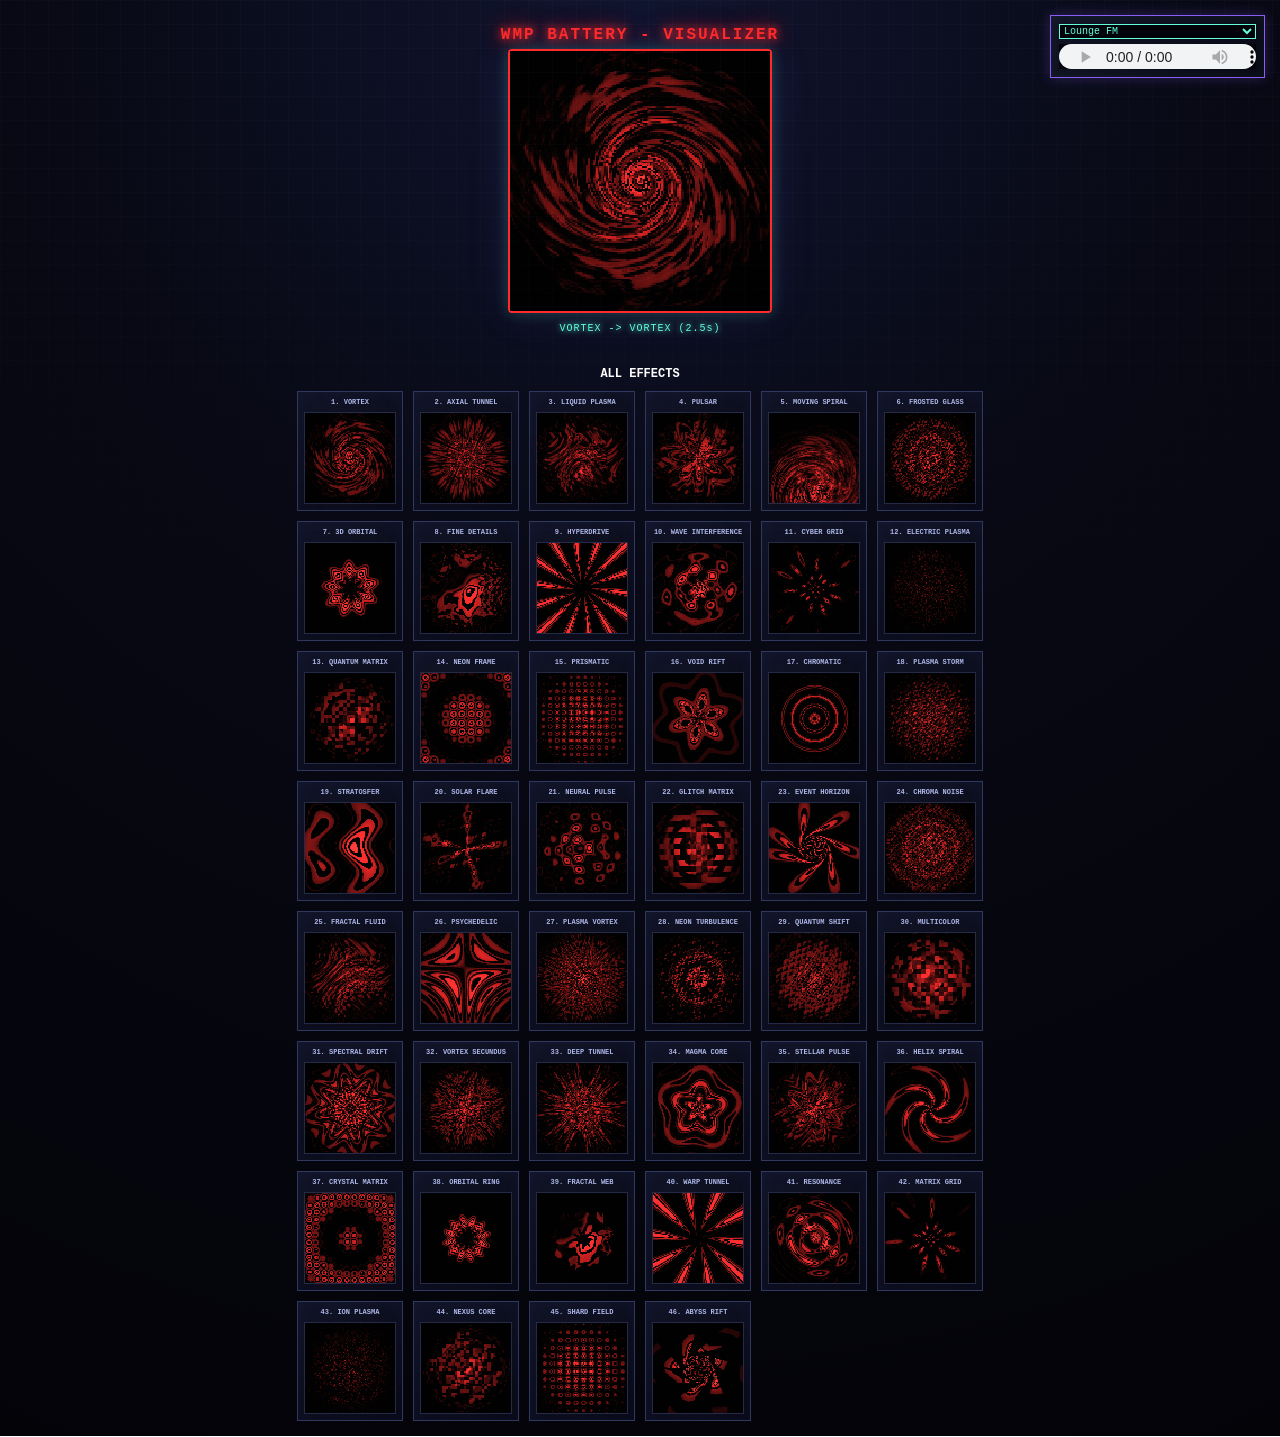
==== commit 9d7636a2: "auto push" ====
--- a/wmp-radio/index.html
+++ b/wmp-radio/index.html
@@ -383,7 +383,6 @@
                 let density = 0;
                 let t = globalTime * (1.2 + currentBass * 0.4);
                 let modDist = dist * (1.0 - currentBass * 0.05);
-
                 switch(mode) {
                     case 0: {
                         let u = Math.cos(angle + rotationAngle * 1.5 + 2.0 / (modDist + 0.1)) * modDist;
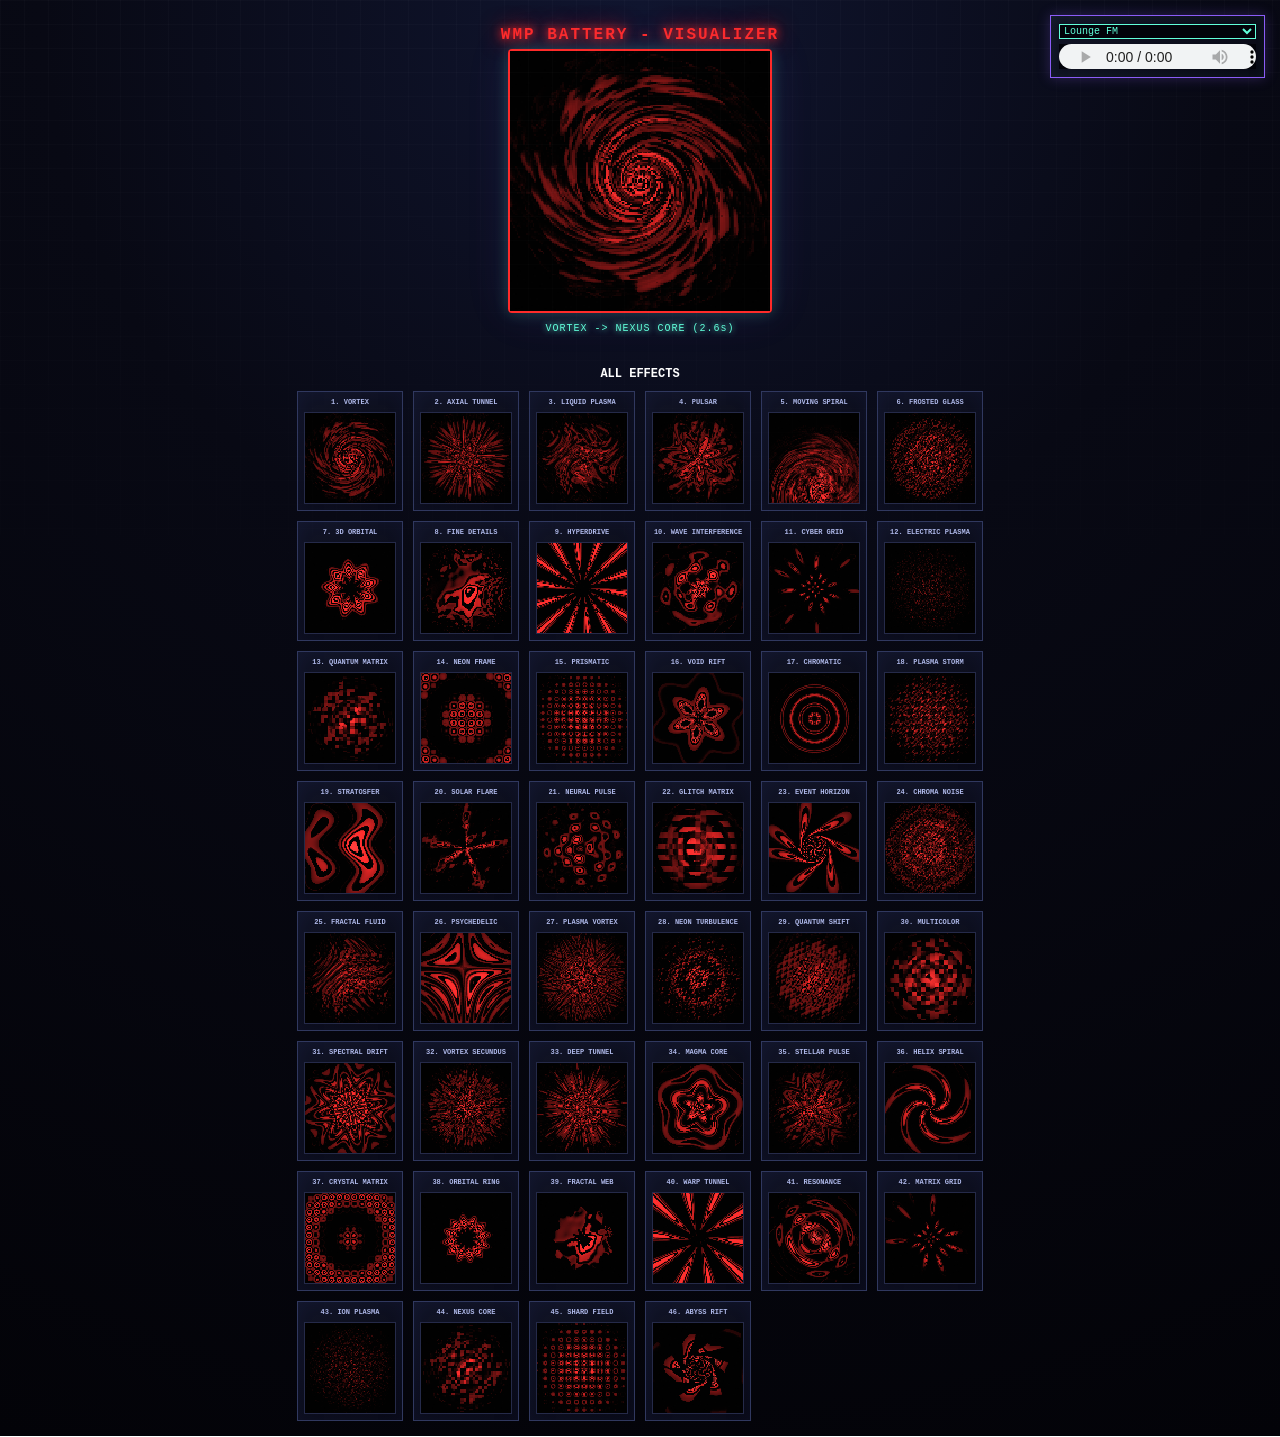
==== commit 794cc614: "auto push" ====
--- a/wmp-radio/index.html
+++ b/wmp-radio/index.html
@@ -800,7 +800,7 @@
                 } else {
                     currentBass = 0;
                 }
-                globalTime += 0.012 + currentBass * 0.01;
+                globalTime = (globalTime + 0.012 + currentBass * 0.01) % 1000;
                 rotationAngle += 0.006 + currentBass * 0.005;
                 let colorCycleSpeed = 0.02;
                 let dynamicHue = (globalTime * colorCycleSpeed * 60 + currentBass * 90) % 360;
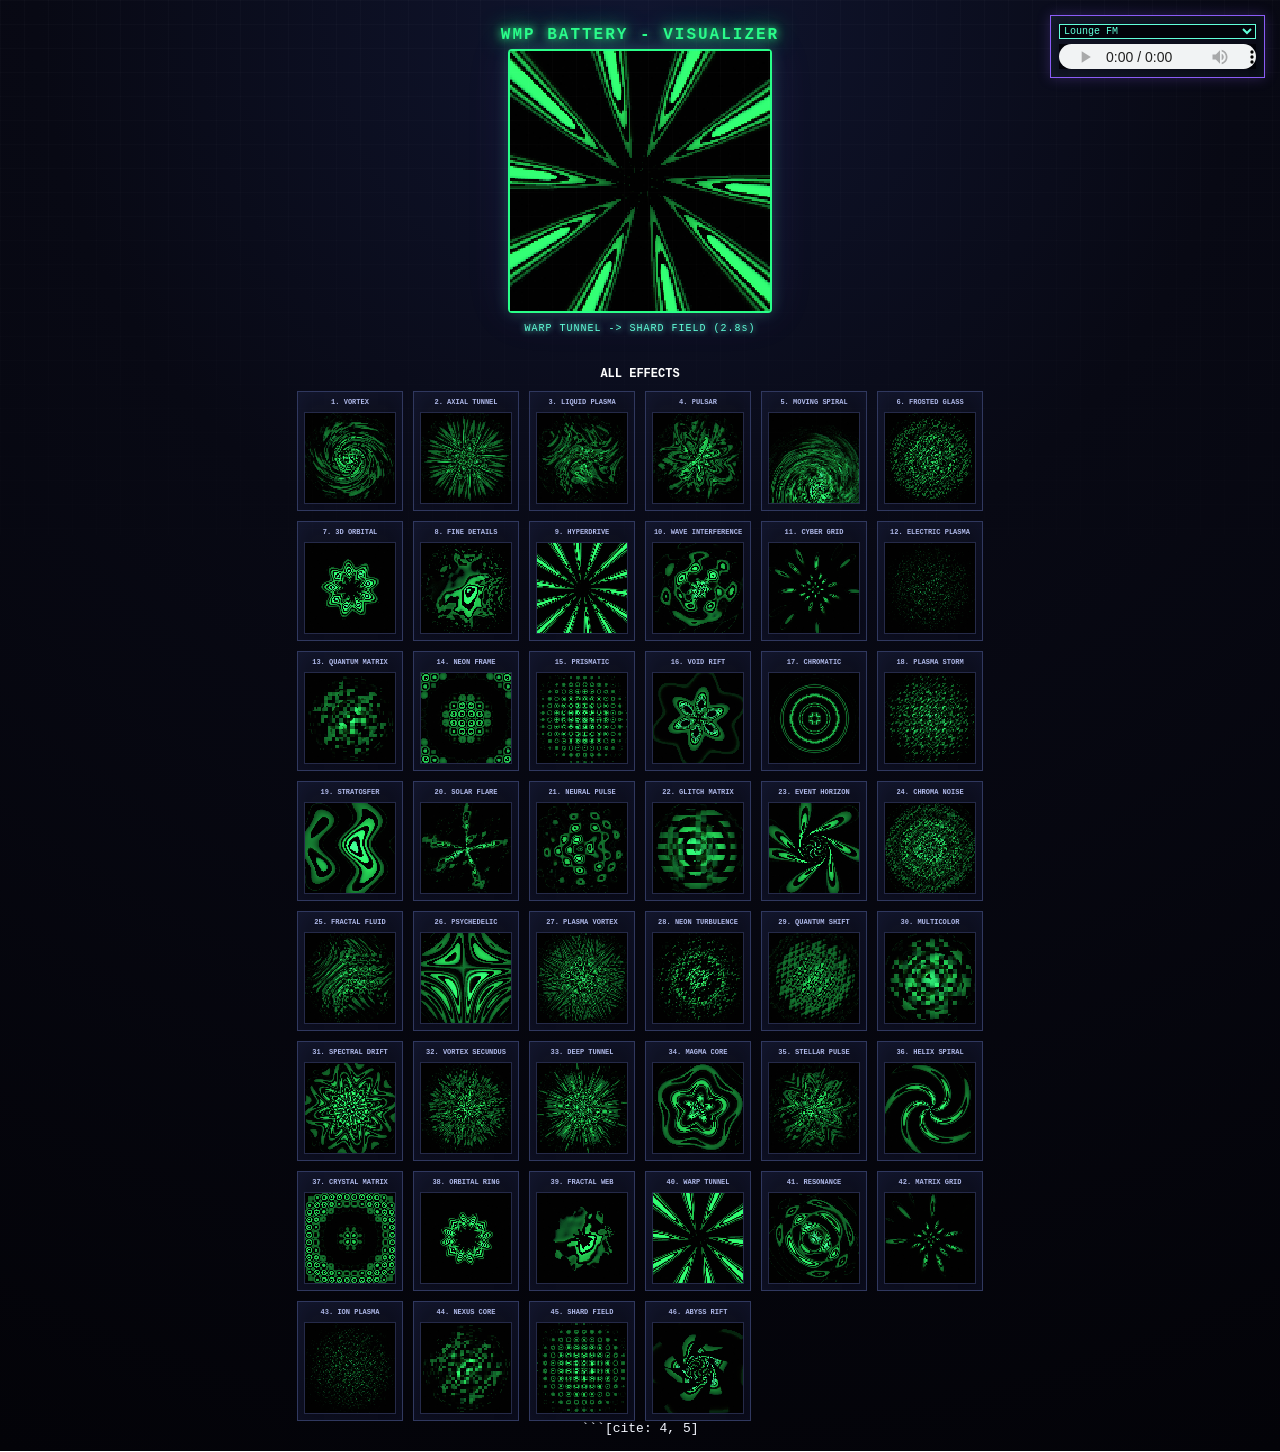
==== commit e3dfdea1: "auto push" ====
--- a/wmp-radio/index.html
+++ b/wmp-radio/index.html
@@ -326,10 +326,9 @@
             let rotationAngle = 0;
             let currentBass = 0;
             let currentMainMode = 0;
-            let nextMainMode = 0;
+            let nextMainMode = Math.floor(Math.random() * TOTAL_MODES);
             let transitionProgress = 1.0;
             let transitionDuration = 1.0;
-            let transitionTimer = 0;
             let transitionScheduledAt = performance.now();
             let transitionDelay = 14;
             function getEffectName(index) {
@@ -358,56 +357,55 @@
                     nextMainMode = Math.floor(Math.random() * TOTAL_MODES);
                     transitionProgress = 0.0;
                     transitionDuration = 2.0 + Math.random() * 1.5; 
-                    transitionTimer = 0;
                     scheduleNextTransition();
                 }, randomSeconds * 1000);
             }
             scheduleNextTransition();
             function getMaskValue(mode, dx, dy, dist, angle) {
                 if (mode === 6 || mode === 37 || mode === 38) {
-                    let torusRad = 0.4 - currentBass * 0.03;
+                    let torusRad = 0.4 - currentBass * 0.01;
                     let ringDist = Math.abs(dist - torusRad);
                     let wave = Math.sin(angle * 9.0 + globalTime * 2.5) * 0.08;
                     let val = Math.max(0, 1.0 - (ringDist + wave) * 4.0);
-                    return val > 0.05 ? 1.0 : 0.0;
+                    return val > 0.05 ? 1.0 : val / 0.05;
                 }
                 if (mode === 22 || mode === 45 || mode === 46) {
-                    let eventDist = Math.abs(dist - (0.25 - currentBass * 0.02));
+                    let eventDist = Math.abs(dist - (0.25 - currentBass * 0.01));
                     let spiralWave = Math.sin(angle * 6.5 + 1.0 / (eventDist + 0.05) - globalTime * 2.0);
                     let val = Math.max(0, spiralWave) * (1.4 - dist);
-                    return val > 0.15 ? 1.0 : 0.0;
+                    return val > 0.15 ? 1.0 : val / 0.15;
                 }
                 return 1.0;
             }
             function getDensity(mode, dx, dy, dist, angle) {
                 let density = 0;
-                let t = globalTime * (1.2 + currentBass * 0.4);
-                let modDist = dist * (1.0 - currentBass * 0.05);
+                let t = globalTime * 1.2;
+                let modDist = dist * (1.0 - currentBass * 0.04);
                 switch(mode) {
                     case 0: {
                         let u = Math.cos(angle + rotationAngle * 1.5 + 2.0 / (modDist + 0.1)) * modDist;
                         let v = Math.sin(angle + rotationAngle * 1.5 + 2.0 / (modDist + 0.1)) * modDist;
-                        density = (simplex.fbm(u * 3.0, v * 3.0, t * 0.4) + 0.5) * (1.2 - modDist);
+                        density = (simplex.fbm(u * 3.0, v * 3.0, t * 0.4) + 0.5) * (1.2 - modDist + currentBass * 0.2);
                         break;
                     }
                     case 1: {
                         let tunnelDepth = (1.0 / (modDist + 0.05)) + t * 2.0;
                         let u = Math.cos(angle * 4) * 0.5 + tunnelDepth * 0.15;
                         let v = Math.sin(angle * 4) * 0.5 + tunnelDepth * 0.15;
-                        density = (simplex.fbm(u * 3.0, v * 3.0, t * 0.4) + 0.5) * (1.2 - modDist);
+                        density = (simplex.fbm(u * 3.0, v * 3.0, t * 0.4) + 0.5) * (1.2 - modDist + currentBass * 0.2);
                         break;
                     }
                     case 2: {
                         let u = dx + Math.sin(dy * 5.0 + t * 1.5) * (0.4 + currentBass * 0.08);
                         let v = dy + Math.cos(dx * 5.0 + t * 1.5) * (0.4 + currentBass * 0.08);
-                        density = (simplex.fbm(u * 3.0, v * 3.0, t * 0.4) + 0.5) * (1.2 - modDist);
+                        density = (simplex.fbm(u * 3.0, v * 3.0, t * 0.4) + 0.5) * (1.2 - modDist + currentBass * 0.2);
                         break;
                     }
                     case 3: {
                         let pulsarRad = modDist + Math.sin(angle * 7.0 + t * 2.0) * (0.2 + currentBass * 0.05);
                         let u = Math.cos(angle + rotationAngle) * pulsarRad;
                         let v = Math.sin(angle + rotationAngle) * pulsarRad;
-                        density = (simplex.fbm(u * 3.0, v * 3.0, t * 0.4) + 0.5) * (1.2 - modDist);
+                        density = (simplex.fbm(u * 3.0, v * 3.0, t * 0.4) + 0.5) * (1.2 - modDist + currentBass * 0.2);
                         break;
                     }
                     case 4: {
@@ -426,11 +424,11 @@
                         let refrX = dx + Math.sin(dy * 12.0 + t * 2.0) * 0.05;
                         let refrY = dy + Math.cos(dx * 12.0 + t * 2.0) * 0.05;
                         let n = simplex.fbm(refrX * 4.5, refrY * 4.5, t * 0.4, 3);
-                        density = (Math.sin(n * (11.0 + currentBass * 1.5)) * 0.5 + 0.5) * (1.2 - modDist);
+                        density = (Math.sin(n * (11.0 + currentBass * 1.5)) * 0.5 + 0.5) * (1.2 - modDist + currentBass * 0.2);
                         break;
                     }
                     case 6: {
-                        let torusRad = 0.4 - currentBass * 0.03;
+                        let torusRad = 0.3 + (Math.sin(globalTime * 1.0) * 0.5 + 0.5) * 0.15 - currentBass * 0.03;
                         let ringDist = Math.abs(modDist - torusRad);
                         let wave = Math.sin(angle * 9.0 + t * 2.5) * 0.08;
                         density = Math.max(0, 1.0 - (ringDist + wave) * 4.0);
@@ -443,7 +441,7 @@
                             let nextV = 2.0*u*v + dy * 0.4;
                             u = nextU; v = nextV;
                         }
-                        density = (simplex.fbm(u * 2.0, v * 2.0, t * 0.3, 3) + 0.5) * (1.2 - modDist);
+                        density = (simplex.fbm(u * 2.0, v * 2.0, t * 0.3, 3) + 0.5) * (1.2 - modDist + currentBass * 0.2);
                         break;
                     }
                     case 8: {
@@ -457,26 +455,26 @@
                         let w1 = Math.sin(modDist * 20.0 - t * 3.0);
                         let w2 = Math.sin((dx * 9.0 + dy * 9.0) + t * 2.5);
                         let w3 = Math.cos(angle * 7.0 - t * 2.0);
-                        density = ((w1 + w2 + w3) / 3.0 + 0.5) * (1.2 - modDist);
+                        density = ((w1 + w2 + w3) / 3.0 + 0.5) * (1.2 - modDist + currentBass * 0.2);
                         break;
                     }
                     case 10: {
                         let projY = dy / (modDist + 0.2);
                         let projX = dx / (modDist + 0.2);
                         let grid = Math.sin(projX * 16.0 + t * 2.0) * Math.sin(projY * 16.0 + t * 2.0);
-                        density = Math.pow(Math.max(0, grid), 2.0) * (1.3 - modDist);
+                        density = Math.pow(Math.max(0, grid), 2.0) * (1.3 - modDist + currentBass * 0.2);
                         break;
                     }
                     case 11: {
                         let n1 = simplex.fbm(dx * 5.5, dy * 5.5, t * 1.5, 3);
                         let arc = Math.abs(Math.sin((n1 + angle) * 9.0));
-                        density = Math.pow(1.0 - arc, 4.0) * (1.2 - modDist);
+                        density = Math.pow(1.0 - arc, 4.0) * (1.2 - modDist + currentBass * 0.2);
                         break;
                     }
                     case 12: {
                         let qx = Math.floor(dx * 12) / 12;
                         let qy = Math.floor(dy * 12) / 12;
-                        density = (simplex.fbm(qx * 3.2, qy * 3.2, t * 0.6) + 0.5) * (1.1 - modDist);
+                        density = (simplex.fbm(qx * 3.2, qy * 3.2, t * 0.6) + 0.5) * (1.1 - modDist + currentBass * 0.2);
                         break;
                     }
                     case 13: {
@@ -487,131 +485,133 @@
                     }
                     case 14: {
                         let shard = Math.sin(dx * 20.0 + t * 1.5) * Math.cos(dy * 20.0 - t * 1.5);
-                        density = Math.abs(shard) * (1.3 - modDist);
+                        density = Math.abs(shard) * (1.3 - modDist + currentBass * 0.2);
                         break;
                     }
                     case 15: {
-                        let voidDist = Math.abs(modDist - (0.3 - currentBass * 0.02)) + Math.sin(angle * 6 + t * 1.5) * 0.15;
+                        let animRadius = 0.2 + (Math.sin(globalTime * 1.2) * 0.5 + 0.5) * 0.15;
+                        let voidDist = Math.abs(modDist - animRadius) + Math.sin(angle * 6 + t * 1.5) * 0.15;
                         density = 1.0 / (voidDist * 12.0 + 0.4);
                         break;
                     }
                     case 16: {
                         let wave = Math.sin(modDist * 30.0 - t * 4.0);
-                        density = (wave > 0 ? wave : 0) * (1.2 - modDist);
+                        density = (wave > 0 ? wave : 0) * (1.2 - modDist + currentBass * 0.2);
                         break;
                     }
                     case 17: {
                         let storm = simplex.fbm(dx * 6.0 + t * 1.0, dy * 6.0 - t * 1.0, t * 0.4, 4);
-                        density = Math.abs(storm) * 2.2 * (1.2 - modDist);
+                        density = Math.abs(storm) * 2.2 * (1.2 - modDist + currentBass * 0.2);
                         break;
                     }
                     case 18: {
                         let strato = Math.sin(dx * 5.5 + Math.cos(dy * 5.5 + t * 1.5)) * 0.5 + 0.5;
-                        density = strato * (1.4 - modDist);
+                        density = strato * (1.4 - modDist + currentBass * 0.2);
                         break;
                     }
                     case 19: {
                         let flare = Math.pow(Math.max(0, Math.cos(angle * 4.5 + t * 2.0)), 4.0);
-                        density = (flare + simplex.fbm(dx * 2.8, dy * 2.8, t * 0.4)) * (1.2 - modDist);
+                        density = (flare + simplex.fbm(dx * 2.8, dy * 2.8, t * 0.4)) * (1.2 - modDist + currentBass * 0.2);
                         break;
                     }
                     case 20: {
                         let nx = dx * Math.cos(t * 0.3) - dy * Math.sin(t * 0.3);
                         let ny = dx * Math.sin(t * 0.3) + dy * Math.cos(t * 0.3);
                         let nval = Math.sin(nx * 13.5) * Math.cos(ny * 13.5) + Math.sin(modDist * 11.0 - t * 2.5);
-                        density = Math.abs(nval) * 0.5 * (1.3 - modDist);
+                        density = Math.abs(nval) * 0.5 * (1.3 - modDist + currentBass * 0.2);
                         break;
                     }
                     case 21: {
                         let blockX = Math.floor(dx * 8.0 + Math.sin(t * 0.8) * 2.0);
                         let blockY = Math.floor(dy * 8.0 + Math.cos(t * 0.8) * 2.0);
                         let glitchNoise = Math.sin(blockX * 12.3 + blockY * 45.6 + t * 3.0);
-                        density = Math.abs(glitchNoise) * (1.2 - modDist);
+                        density = Math.abs(glitchNoise) * (1.2 - modDist + currentBass * 0.2);
                         break;
                     }
                     case 22: {
-                        let eventDist = Math.abs(modDist - 0.25);
+                        let animRadius = 0.2 + (Math.sin(globalTime * 1.3) * 0.5 + 0.5) * 0.1;
+                        let eventDist = Math.abs(modDist - animRadius);
                         let spiralWave = Math.sin(angle * 6.5 + 1.0 / (eventDist + 0.05) - t * 2.0);
-                        density = Math.max(0, spiralWave) * (1.4 - modDist);
+                        density = Math.max(0, spiralWave) * (1.4 - modDist + currentBass * 0.2);
                         break;
                     }
                     case 23: {
                         let n = simplex.fbm(dx * 4.0, dy * 4.0, t * 0.8, 4);
-                        density = (Math.sin(n * 15.0 + angle * 3.0) * 0.5 + 0.5) * (1.3 - modDist);
+                        density = (Math.sin(n * 15.0 + angle * 3.0) * 0.5 + 0.5) * (1.3 - modDist + currentBass * 0.2);
                         break;
                     }
                     case 24: {
                         let u = dx + Math.sin(t + dy * 4.0) * 0.3;
                         let v = dy + Math.cos(t + dx * 4.0) * 0.3;
-                        density = (simplex.fbm(u * 5.0, v * 5.0, t * 0.5) + 0.5) * (1.2 - modDist);
+                        density = (simplex.fbm(u * 5.0, v * 5.0, t * 0.5) + 0.5) * (1.2 - modDist + currentBass * 0.2);
                         break;
                     }
                     case 25: {
                         let cx = dx * 4.0 + Math.sin(t * 0.5);
                         let cy = dy * 4.0 + Math.cos(t * 0.5);
                         let cell = Math.sin(cx * cy + t);
-                        density = Math.abs(cell) * (1.4 - modDist);
+                        density = Math.abs(cell) * (1.4 - modDist + currentBass * 0.2);
                         break;
                     }
                     case 26: {
                         let u = Math.cos(angle * 5.0 - t) * modDist;
                         let v = Math.sin(angle * 5.0 + t) * modDist;
-                        density = (simplex.fbm(u * 4.0, v * 4.0, t * 0.6) + 0.5) * (1.3 - modDist);
+                        density = (simplex.fbm(u * 4.0, v * 4.0, t * 0.6) + 0.5) * (1.3 - modDist + currentBass * 0.2);
                         break;
                     }
                     case 27: {
                         let turb = simplex.fbm(dx * 7.0, dy * 7.0, t * 1.0, 3);
                         let ring = Math.sin(modDist * 15.0 + turb * 5.0 - t * 2.0);
-                        density = Math.max(0, ring) * (1.2 - modDist);
+                        density = Math.max(0, ring) * (1.2 - modDist + currentBass * 0.2);
                         break;
                     }
                     case 28: {
                         let shiftX = dx * Math.cos(t * 0.4) - dy * Math.sin(t * 0.4);
                         let shiftY = dx * Math.sin(t * 0.4) + dy * Math.cos(t * 0.4);
-                        density = (simplex.fbm(shiftX * 6.0, shiftY * 6.0, t * 0.7) * 0.5 + 0.5) * (1.3 - modDist);
+                        density = (simplex.fbm(shiftX * 6.0, shiftY * 6.0, t * 0.7) * 0.5 + 0.5) * (1.3 - modDist + currentBass * 0.2);
                         break;
                     }
                     case 29: {
                         let gX = Math.floor(dx * 10.0) / 10.0;
                         let gY = Math.floor(dy * 10.0) / 10.0;
                         let gl = Math.sin(gX * gY * 50.0 + t * 3.0);
-                        density = Math.abs(gl) * (1.2 - modDist);
+                        density = Math.abs(gl) * (1.2 - modDist + currentBass * 0.2);
                         break;
                     }
                     case 30: {
                         let d = modDist * 10.0 - t * 2.0;
                         let wave = Math.sin(d + Math.sin(angle * 8.0) * 2.0);
-                        density = Math.abs(wave) * (1.3 - modDist);
+                        density = Math.abs(wave) * (1.3 - modDist + currentBass * 0.2);
                         break;
                     }
                     case 31: {
                         let u = Math.cos(angle * 3.0 + t * 0.5) * modDist;
                         let v = Math.sin(angle * 3.0 - t * 0.5) * modDist;
-                        density = (simplex.fbm(u * 4.0, v * 4.0, t * 0.5) + 0.5) * (1.2 - modDist);
+                        density = (simplex.fbm(u * 4.0, v * 4.0, t * 0.5) + 0.5) * (1.2 - modDist + currentBass * 0.2);
                         break;
                     }
                     case 32: {
                         let tunnelDepth = (1.0 / (modDist + 0.03)) - t * 2.0;
                         let u = Math.cos(angle * 6) * 0.4 + tunnelDepth * 0.1;
                         let v = Math.sin(angle * 6) * 0.4 + tunnelDepth * 0.1;
-                        density = (simplex.fbm(u * 3.5, v * 3.5, t * 0.5) + 0.5) * (1.3 - modDist);
+                        density = (simplex.fbm(u * 3.5, v * 3.5, t * 0.5) + 0.5) * (1.3 - modDist + currentBass * 0.2);
                         break;
                     }
                     case 33: {
                         let coreDist = modDist + Math.sin(angle * 5.0 - t * 2.0) * 0.1;
-                        density = (Math.sin(coreDist * 18.0 - t * 3.0) * 0.5 + 0.5) * (1.3 - modDist);
+                        density = (Math.sin(coreDist * 18.0 - t * 3.0) * 0.5 + 0.5) * (1.3 - modDist + currentBass * 0.2);
                         break;
                     }
                     case 34: {
                         let rad = modDist + Math.sin(angle * 8.0 + t) * 0.15;
                         let u = Math.cos(angle - t * 0.5) * rad;
                         let v = Math.sin(angle + t * 0.5) * rad;
-                        density = (simplex.fbm(u * 4.0, v * 4.0, t * 0.6) + 0.5) * (1.2 - modDist);
+                        density = (simplex.fbm(u * 4.0, v * 4.0, t * 0.6) + 0.5) * (1.2 - modDist + currentBass * 0.2);
                         break;
                     }
                     case 35: {
                         let helix = Math.sin(angle * 5.0 + modDist * 12.0 - t * 2.5);
-                        density = Math.max(0, helix) * (1.3 - modDist);
+                        density = Math.max(0, helix) * (1.3 - modDist + currentBass * 0.2);
                         break;
                     }
                     case 36: {
@@ -621,7 +621,7 @@
                         break;
                     }
                     case 37: {
-                        let torusRad = 0.35 - currentBass * 0.02;
+                        let torusRad = 0.25 + (Math.cos(globalTime * 1.0) * 0.5 + 0.5) * 0.15 - currentBass * 0.02;
                         let ringDist = Math.abs(modDist - torusRad);
                         let wave = Math.cos(angle * 12.0 - t * 3.0) * 0.06;
                         density = Math.max(0, 1.0 - (ringDist + wave) * 5.0);
@@ -634,7 +634,7 @@
                             let nv = 2.0*u*v + dy * 0.3;
                             u = nu; v = nv;
                         }
-                        density = (simplex.fbm(u * 2.5, v * 2.5, t * 0.4) + 0.5) * (1.2 - modDist);
+                        density = (simplex.fbm(u * 2.5, v * 2.5, t * 0.4) + 0.5) * (1.2 - modDist + currentBass * 0.2);
                         break;
                     }
                     case 39: {
@@ -646,45 +646,46 @@
                     case 40: {
                         let w1 = Math.cos(modDist * 25.0 - t * 3.5);
                         let w2 = Math.sin((dx * 8.0 - dy * 8.0) + t * 2.0);
-                        density = ((w1 + w2) / 2.0 + 0.5) * (1.2 - modDist);
+                        density = ((w1 + w2) / 2.0 + 0.5) * (1.2 - modDist + currentBass * 0.2);
                         break;
                     }
                     case 41: {
                         let projY = dy / (modDist + 0.15);
                         let projX = dx / (modDist + 0.15);
                         let grid = Math.cos(projX * 14.0 - t * 2.0) * Math.sin(projY * 14.0 + t * 2.0);
-                        density = Math.pow(Math.max(0, grid), 2.0) * (1.3 - modDist);
+                        density = Math.pow(Math.max(0, grid), 2.0) * (1.3 - modDist + currentBass * 0.2);
                         break;
                     }
                     case 42: {
                         let n1 = simplex.fbm(dx * 6.0, dy * 6.0, t * 1.2, 3);
                         let arc = Math.abs(Math.cos((n1 - angle) * 8.0));
-                        density = Math.pow(1.0 - arc, 3.0) * (1.2 - modDist);
+                        density = Math.pow(1.0 - arc, 3.0) * (1.2 - modDist + currentBass * 0.2);
                         break;
                     }
                     case 43: {
                         let qx = Math.floor(dx * 15) / 15;
                         let qy = Math.floor(dy * 15) / 15;
-                        density = (simplex.fbm(qx * 3.5, qy * 3.5, t * 0.7) + 0.5) * (1.1 - modDist);
+                        density = (simplex.fbm(qx * 3.5, qy * 3.5, t * 0.7) + 0.5) * (1.1 - modDist + currentBass * 0.2);
                         break;
                     }
                     case 44: {
                         let shard = Math.cos(dx * 18.0 - t * 1.8) * Math.sin(dy * 18.0 + t * 1.8);
-                        density = Math.abs(shard) * (1.3 - modDist);
+                        density = Math.abs(shard) * (1.3 - modDist + currentBass * 0.2);
                         break;
                     }
                     case 45: {
-                        let voidDist = Math.abs(modDist - 0.35) + Math.cos(angle * 5 - t * 1.5) * 0.1;
+                        let animRadius = 0.15 + (Math.sin(globalTime * 1.5) * 0.5 + 0.5) * 0.25;
+                        let voidDist = Math.abs(modDist - animRadius) + Math.cos(angle * 5 - t * 1.5) * 0.1;
                         density = 1.0 / (voidDist * 10.0 + 0.3);
                         break;
                     }
                     case 46: {
                         let wave = Math.cos(modDist * 25.0 + t * 3.0);
-                        density = (wave > 0 ? wave : 0) * (1.2 - modDist);
+                        density = (wave > 0 ? wave : 0) * (1.2 - modDist + currentBass * 0.2);
                         break;
                     }
                     default: {
-                        density = (1.2 - modDist);
+                        density = (1.2 - modDist + currentBass * 0.2);
                         break;
                     }
                 }
@@ -800,11 +801,13 @@
                 } else {
                     currentBass = 0;
                 }
-                globalTime = (globalTime + 0.012 + currentBass * 0.01) % 1000;
-                rotationAngle += 0.006 + currentBass * 0.005;
-                let colorCycleSpeed = 0.02;
-                let dynamicHue = (globalTime * colorCycleSpeed * 60 + currentBass * 90) % 360;
-                let rgb = hslToRgb(dynamicHue / 360, 1.0, 0.58 + currentBass * 0.08);
+                dt = Math.min(dt, 0.1);
+                globalTime += dt * 0.8;
+                rotationAngle = (rotationAngle + dt * (0.4 + currentBass * 0.1)) % (Math.PI * 2);
+                let bassEffect = Math.min(currentBass, 0.5);
+                let colorCycle = (currentTime / 1000) * 15;
+                let dynamicHue = (colorCycle + bassEffect * 30) % 360;
+                let rgb = hslToRgb(dynamicHue / 360, 1.0, 0.58 + bassEffect * 0.05);
                 document.getElementById('mainTitle').style.color = `rgb(${rgb[0]}, ${rgb[1]}, ${rgb[2]})`;
                 document.querySelector('.main-container').style.borderColor = `rgb(${rgb[0]}, ${rgb[1]}, ${rgb[2]})`;
                 renderMainCanvas(mainCtx, mainImgData, mainBuffer, 160, rgb, dt);
@@ -837,4 +840,5 @@
             requestAnimationFrame(render);
         </script>
     </body>
-</html>+</html>
+```[cite: 4, 5]
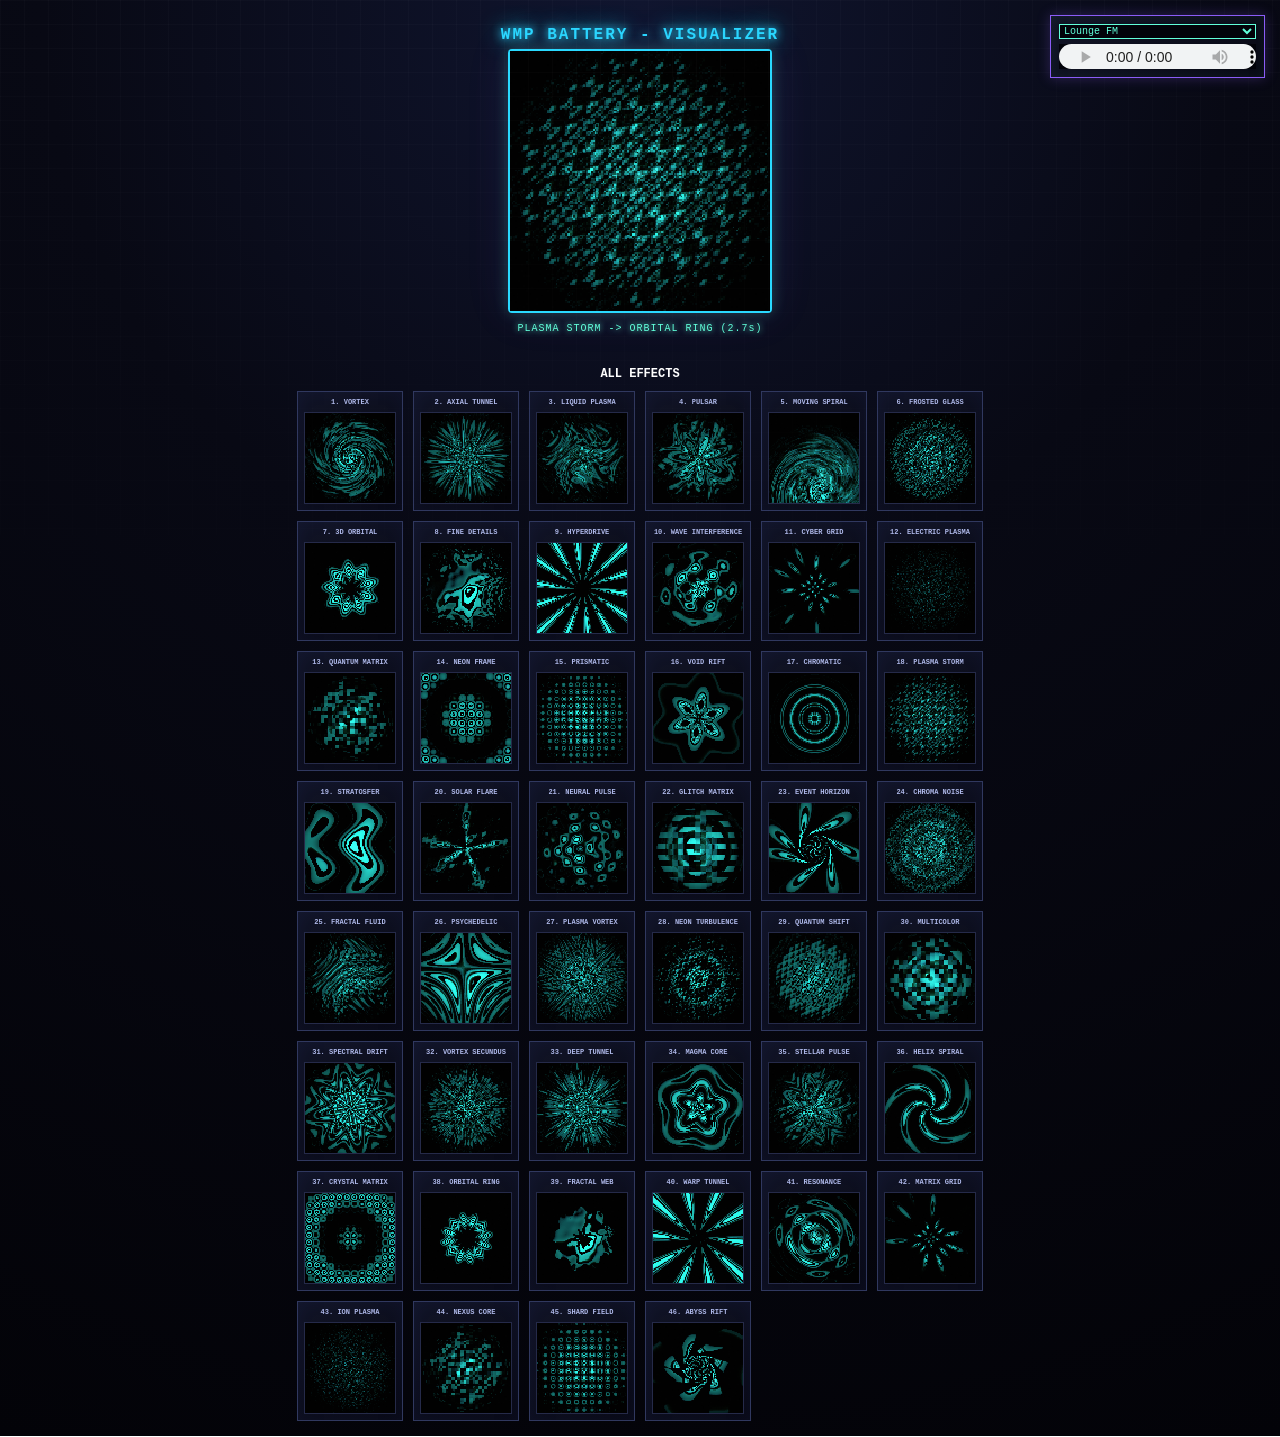
==== commit 38078bf1: "auto push" ====
--- a/wmp-radio/index.html
+++ b/wmp-radio/index.html
@@ -840,5 +840,4 @@
             requestAnimationFrame(render);
         </script>
     </body>
-</html>
-```[cite: 4, 5]+</html>
